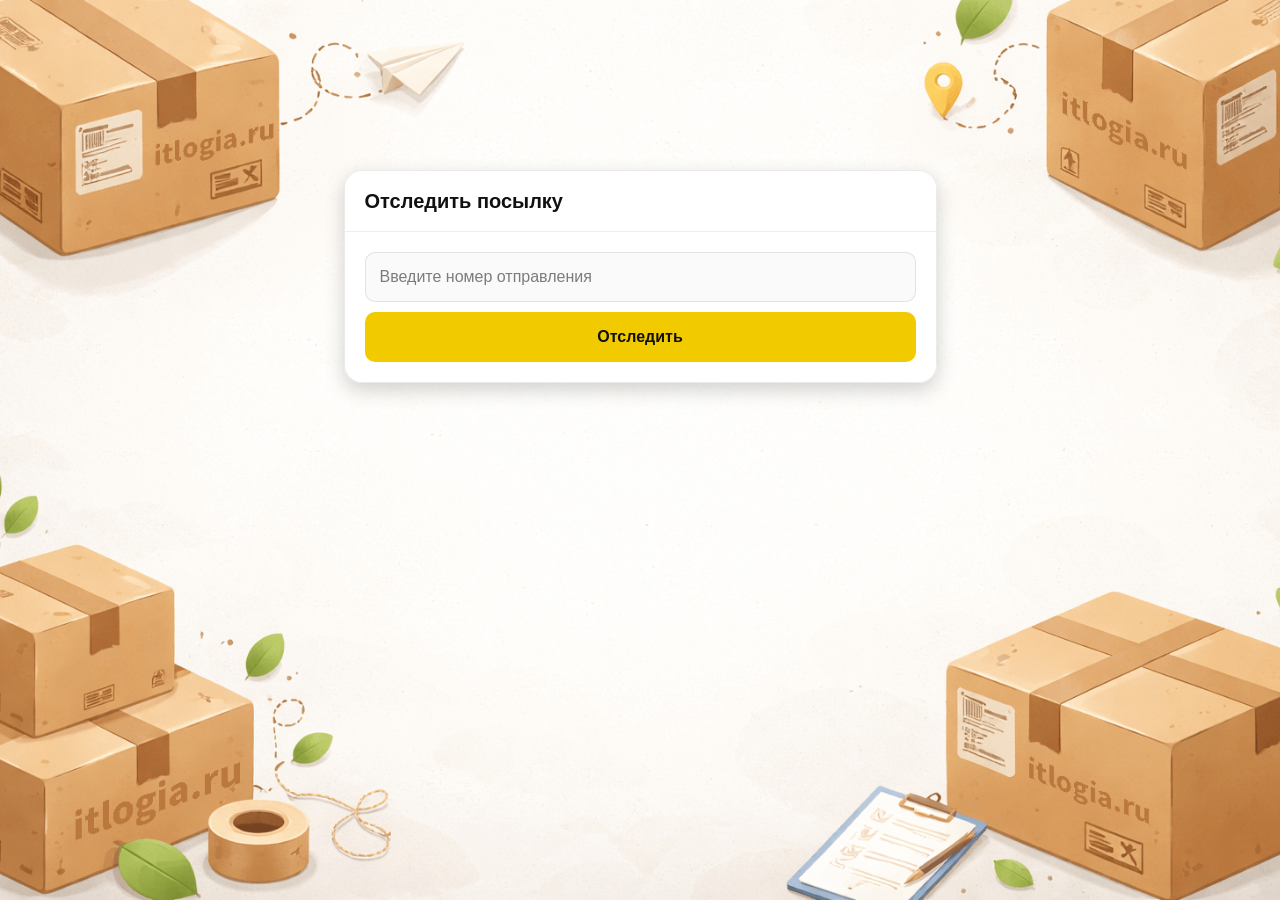
==== track.html @ fb904f3e "Add files via upload" ====
<!doctype html>
<html lang="ru">
<head>
    <meta charset="utf-8"/>
    <meta name="viewport" content="width=device-width,initial-scale=1,maximum-scale=1,user-scalable=0"/>
    <title>Отследить посылку</title>
    <link rel="stylesheet" href="styles/base.css"/>
    <link rel="stylesheet" href="styles/base_adaptive.css"/>
    <link rel="stylesheet" href="styles/track.css"/>
    <link rel="stylesheet" href="styles/track_adaptive.css"/>
</head>
<body>
<div class="container">
    <div class="track-content">
        <div class="track-card">
            <div class="track-title">Отследить посылку</div>
            <div class="track-action">
                <div class="main-field track-field">
                    <input id="trackNumber" type="text" placeholder="Введите номер отправления" autocomplete="off"/>
                </div>
                <button id="trackButton" class="button track-button" type="button">Отследить</button>
            </div>
        </div>

        <div class="track-card track-result" id="trackResult">
            <div class="track-result-header">
                <div class="track-id" id="trackIdValue">Посылка № —</div>
                <div class="track-routes">
                    <div class="track-route"><span class="track-route-pin">●</span><span id="trackFromValue">Откуда: Москва, улица Арбат, 1</span></div>
                    <div class="track-route"><span class="track-route-pin">●</span><span id="trackToValue">Куда: Минск, проспект Независимости, 58</span></div>
                </div>
            </div>
            <div class="track-info">
                <div class="track-status-title">Статус доставки</div>
                <div class="track-status-list" id="trackStatusList"></div>
            </div>
        </div>
    </div>
</div>
<script src="scripts/track.js"></script>
</body>
</html>
---- styles/base.css ----
*{box-sizing:border-box}html,body{margin:0;padding:0;min-height:100%;font-family:Arial,Helvetica,sans-serif;color:#111}body{background:#f4f4f4}.button{border:0;border-radius:10px;background:#F1CB00;color:#111;font:inherit;font-weight:600;cursor:pointer;padding:0 20px;min-height:50px;transition:opacity .15s ease,transform .08s ease}.button:hover:not(:disabled){transform:translateY(-1px)}.button:disabled{opacity:.45;cursor:not-allowed}.main-field{display:flex;align-items:center;gap:10px;border:1px solid #1111111A;background:#FAFAFA;border-radius:10px;padding:10px 12px;position:relative;height:50px}.main-field input,.main-field textarea{width:100%;border:0;outline:none;background:transparent;font:inherit;color:#111}.main-field input::placeholder,.main-field textarea::placeholder{color:#7C7C7C}
---- styles/base_adaptive.css ----
@media(max-width:767px){body{min-width:320px}}
---- styles/track.css ----
.container{background:#F4F4F4 url("../images/track-bg.png");background-size:cover;min-height:100vh;padding:170px 0 50px}.track-content{width:593px;margin:0 auto}.track-card{width:100%;border-radius:18px;box-shadow:0 7px 20px 0 #0000002E;backdrop-filter:blur(10px);background:rgba(255,255,255,.96);border:1px solid rgba(0,0,0,.08)}.track-title{font-size:20px;line-height:100%;font-weight:bold;border-bottom:1px solid #EEE;padding:20px}.track-action{padding:20px}.track-button{width:100%;height:50px}.track-field{margin-bottom:10px}.track-result{margin-top:5px;display:none}.track-result.is-visible{display:block}.track-result-header{font-weight:bold;font-size:14px;color:#111;padding:20px;border-bottom:1px solid #EEE}.track-id{margin-bottom:12px;font-size:20px}.track-routes{display:flex;flex-direction:column;gap:10px;font-weight:normal}.track-route{display:flex;align-items:center;gap:10px}.track-route-pin{width:24px;height:24px;flex-shrink:0}.track-route-arrow{padding:15px 0;width:24px;height:24px}.track-info{padding:20px}.track-status{display:flex;align-items:center;font-size:12px;gap:10px}.track-status-title{font-size:14px;color:#111;margin-bottom:20px}.track-status-list{display:flex;flex-direction:column;gap:15px}.track-status-icon{width:40px;height:40px;border-radius:50%;display:grid;place-items:center;flex:0 0 auto}.track-status.created .track-status-icon{background:#F1CB00}.track-status.in-way .track-status-icon{background:#F08A11}.track-status.ready .track-status-icon{background:#A35D0A}.track-status.done .track-status-icon{background:#37C93B}.track-status-text{display:flex;align-items:center;justify-content:space-between;color:#111;font-size:12px;flex:1}.track-status-text-date{color:rgba(17,17,17,.55)}
.track-route-pin{display:grid;place-items:center;width:24px;height:24px;flex:0 0 24px;color:#F08A11;font-size:14px}.track-route:last-child .track-route-pin{color:#37C93B}
---- styles/track_adaptive.css ----
@media(max-width:767px){.container{padding:130px 0 50px}.track-content{width:100%;padding-left:10px;padding-right:10px;box-sizing:border-box}.track-result-header{padding:20px}}
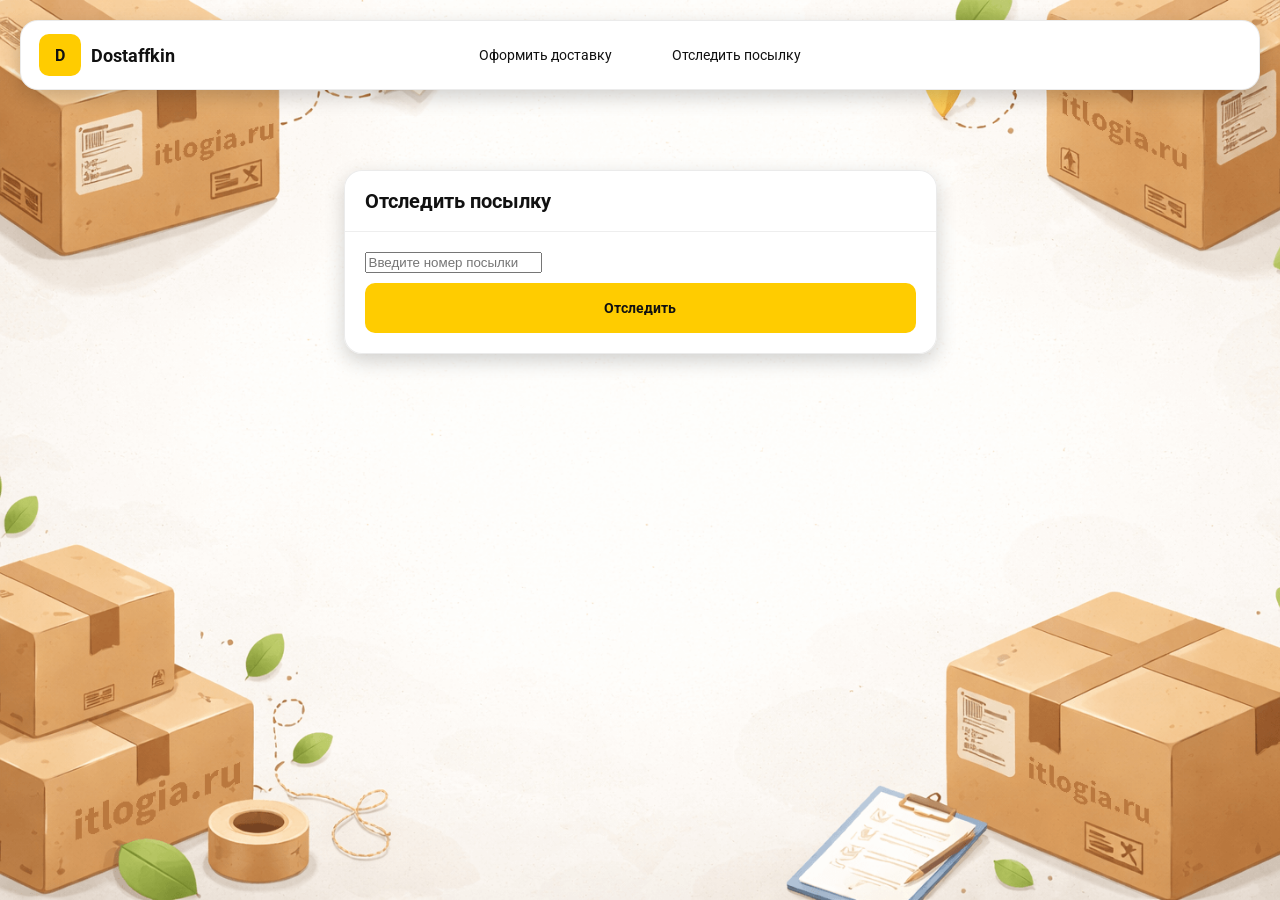
==== commit 1424ab7b: "Add files via upload" ====
--- a/track.html
+++ b/track.html
@@ -6,37 +6,85 @@
     <title>Отследить посылку</title>
     <link rel="stylesheet" href="styles/base.css"/>
     <link rel="stylesheet" href="styles/base_adaptive.css"/>
-    <link rel="stylesheet" href="styles/track.css"/>
-    <link rel="stylesheet" href="styles/track_adaptive.css"/>
+    <link rel="stylesheet" href="styles/track.css" />
+    <link rel="stylesheet" href="styles/track_adaptive.css" />
 </head>
+
 <body>
-<div class="container">
-    <div class="track-content">
-        <div class="track-card">
-            <div class="track-title">Отследить посылку</div>
-            <div class="track-action">
-                <div class="main-field track-field">
-                    <input id="trackNumber" type="text" placeholder="Введите номер отправления" autocomplete="off"/>
+
+    <div class="container">
+        <header class="header">
+            <a class="header-brand" href="./index.html">
+                <div class="header-logo">D</div>
+                <div class="header-title">Dostaffkin</div>
+            </a>
+            <nav class="header-menu">
+                <a class="header-link" href="./order.html">Оформить <span>доставку</span></a>
+                <a class="header-link" href="#">Отследить <span>посылку</span></a>
+            </nav>
+        </header>
+        <main class="track-content">
+            <section class="track-card track-search">
+                <div class="track-title">Отследить посылку</div>
+                <div class="track-action">
+                    <div class="main-field track-field">
+                        <input id="trackNumber" placeholder="Введите номер посылки" autocomplete="off" />
+                    </div>
+                    <button id="trackButton" class="button track-button" type="button">Отследить</button>
                 </div>
-                <button id="trackButton" class="button track-button" type="button">Отследить</button>
-            </div>
-        </div>
+            </section>
+            <section class="track-card track-result" id="trackResult">
+                <div class="track-result-header">
+                    <div class="track-id" id="trackIdValue"></div>
+                    <div class="track-routes">
+                        <div class="track-route">
+                            <div class="track-route-pin">
+                                <svg xmlns="http://www.w3.org/2000/svg" fill="none" viewBox="0 0 24 24"
+                                    stroke-width="1.5" stroke="orange" class="size-6">
+                                    <path stroke-linecap="round" stroke-linejoin="round"
+                                        d="M15 10.5a3 3 0 1 1-6 0 3 3 0 0 1 6 0Z" />
+                                    <path stroke-linecap="round" stroke-linejoin="round"
+                                        d="M19.5 10.5c0 7.142-7.5 11.25-7.5 11.25S4.5 17.642 4.5 10.5a7.5 7.5 0 1 1 15 0Z" />
+                                </svg>
+                            </div>
+                            <div class="track-route-address" id="trackFromValue">
+                                Откуда: Москва, улица Арбат, 1
+                            </div>
+                        </div>
+                        <div class="track-route track-route-arrow">
+                            <svg xmlns="http://www.w3.org/2000/svg" fill="none" viewBox="0 0 24 24" stroke-width="1.5"
+                                stroke="currentColor" class="size-6">
+                                <path stroke-linecap="round" stroke-linejoin="round"
+                                    d="M19.5 13.5 12 21m0 0-7.5-7.5M12 21V3" />
+                            </svg>
+                        </div>
+                        <div class="track-route">
+                            <div class="track-route-pin">
+                                <svg xmlns="http://www.w3.org/2000/svg" fill="none" viewBox="0 0 24 24"
+                                    stroke-width="1.5" stroke="green" class="size-6">
+                                    <path stroke-linecap="round" stroke-linejoin="round"
+                                        d="M15 10.5a3 3 0 1 1-6 0 3 3 0 0 1 6 0Z" />
+                                    <path stroke-linecap="round" stroke-linejoin="round"
+                                        d="M19.5 10.5c0 7.142-7.5 11.25-7.5 11.25S4.5 17.642 4.5 10.5a7.5 7.5 0 1 1 15 0Z" />
+                                </svg>
+                            </div>
+                            <div class="track-route-address" id="trackToValue">
+                                Куда: Минск, проспект Независимости, 58
+                            </div>
+                        </div>
+                    </div>
+                </div>
+                <div class="track-info">
+                    <div class="track-status-title">Статус данной посылки:</div>
+                    <div class="track-status-list" id="trackStatusList">
 
-        <div class="track-card track-result" id="trackResult">
-            <div class="track-result-header">
-                <div class="track-id" id="trackIdValue">Посылка № —</div>
-                <div class="track-routes">
-                    <div class="track-route"><span class="track-route-pin">●</span><span id="trackFromValue">Откуда: Москва, улица Арбат, 1</span></div>
-                    <div class="track-route"><span class="track-route-pin">●</span><span id="trackToValue">Куда: Минск, проспект Независимости, 58</span></div>
+                    </div>
                 </div>
-            </div>
-            <div class="track-info">
-                <div class="track-status-title">Статус доставки</div>
-                <div class="track-status-list" id="trackStatusList"></div>
-            </div>
-        </div>
+            </section>
+        </main>
     </div>
-</div>
-<script src="scripts/track.js"></script>
+
+    <script src="scripts/track.js"></script>
 </body>
+
 </html>
--- a/styles/base.css
+++ b/styles/base.css
@@ -1 +1,19 @@
-*{box-sizing:border-box}html,body{margin:0;padding:0;min-height:100%;font-family:Arial,Helvetica,sans-serif;color:#111}body{background:#f4f4f4}.button{border:0;border-radius:10px;background:#F1CB00;color:#111;font:inherit;font-weight:600;cursor:pointer;padding:0 20px;min-height:50px;transition:opacity .15s ease,transform .08s ease}.button:hover:not(:disabled){transform:translateY(-1px)}.button:disabled{opacity:.45;cursor:not-allowed}.main-field{display:flex;align-items:center;gap:10px;border:1px solid #1111111A;background:#FAFAFA;border-radius:10px;padding:10px 12px;position:relative;height:50px}.main-field input,.main-field textarea{width:100%;border:0;outline:none;background:transparent;font:inherit;color:#111}.main-field input::placeholder,.main-field textarea::placeholder{color:#7C7C7C}
+*, *::before, *::after { box-sizing: border-box; }
+@font-face { font-family: "Roboto"; src: url("../fonts/Roboto-Regular.ttf") format("truetype"); font-weight: 400; font-display: swap; }
+@font-face { font-family: "Roboto"; src: url("../fonts/Roboto-Bold.ttf") format("truetype"); font-weight: 700; font-display: swap; }
+@font-face { font-family: "Roboto"; src: url("../fonts/Roboto-Medium.ttf") format("truetype"); font-weight: 500; font-display: swap; }
+html, body { margin: 0; color: #111111; font-family: "Roboto", sans-serif; }
+body { background: #FDFDFD; }
+.container { overflow: hidden; min-height: 100vh; isolation: isolate; }
+.header { border-radius: 18px; box-shadow: 0 7px 20px 0 #0000002E; backdrop-filter: blur(10px); background: #ffffff; left: 20px; border: 1px solid rgba(0,0,0,.08); position: fixed; right: 20px; top: 20px; padding: 14px 18px; height: 70px; display: flex; align-items: center; z-index: 6; }
+.header-brand { display: flex; align-items: center; text-decoration: none; gap: 10px; flex-shrink: 0; }
+.header-logo { width: 42px; height: 42px; border-radius: 10px; background: #FFCC00; display: grid; place-items: center; font-weight: bold; color: #111; }
+.header-title { font-size: 18px; font-weight: bold; color: #111111; text-decoration: none; }
+.header-menu { display: flex; align-items: center; gap: 60px; margin: 0; position: absolute; left: 50%; transform: translateX(-50%); }
+.header-link { font-size: 14px; color: #111111; text-decoration: none; }
+.button { border: 0; height: 44px; border-radius: 10px; font-size: 14px; font-weight: bold; cursor: pointer; font-family: inherit; transition: transform .08s ease, opacity .12s ease; background: #ffcc00; color: #111111; text-align: center; text-decoration: none; }
+.button:hover { background-color: #E5BC19; }
+.button:disabled { cursor: not-allowed; background-color: #FADE6E; color: #787878; transform: none; }
+.button.button-white { background: #ffffff; border: 1px solid #111111; }
+.button.button-white:hover { background: rgb(241 241 241); }
+a:focus-visible { outline: 3px solid #887000; outline-offset: 4px; }
--- a/styles/base_adaptive.css
+++ b/styles/base_adaptive.css
@@ -1 +1,7 @@
-@media(max-width:767px){body{min-width:320px}}
+@media (max-width: 767px) {
+ .header { left: 10px; right: 10px; top: 10px; }
+ .header-link span { display: none; }
+ .header-menu { gap: 20px; justify-content: flex-start; margin: 0 0 0 30px; position: static; transform: none; }
+}
+@media (max-width: 420px) { .header-title { display: none; } }
+@media (max-width: 374px) { .header-menu { gap: 10px; margin: 0 0 0 10px; } }
